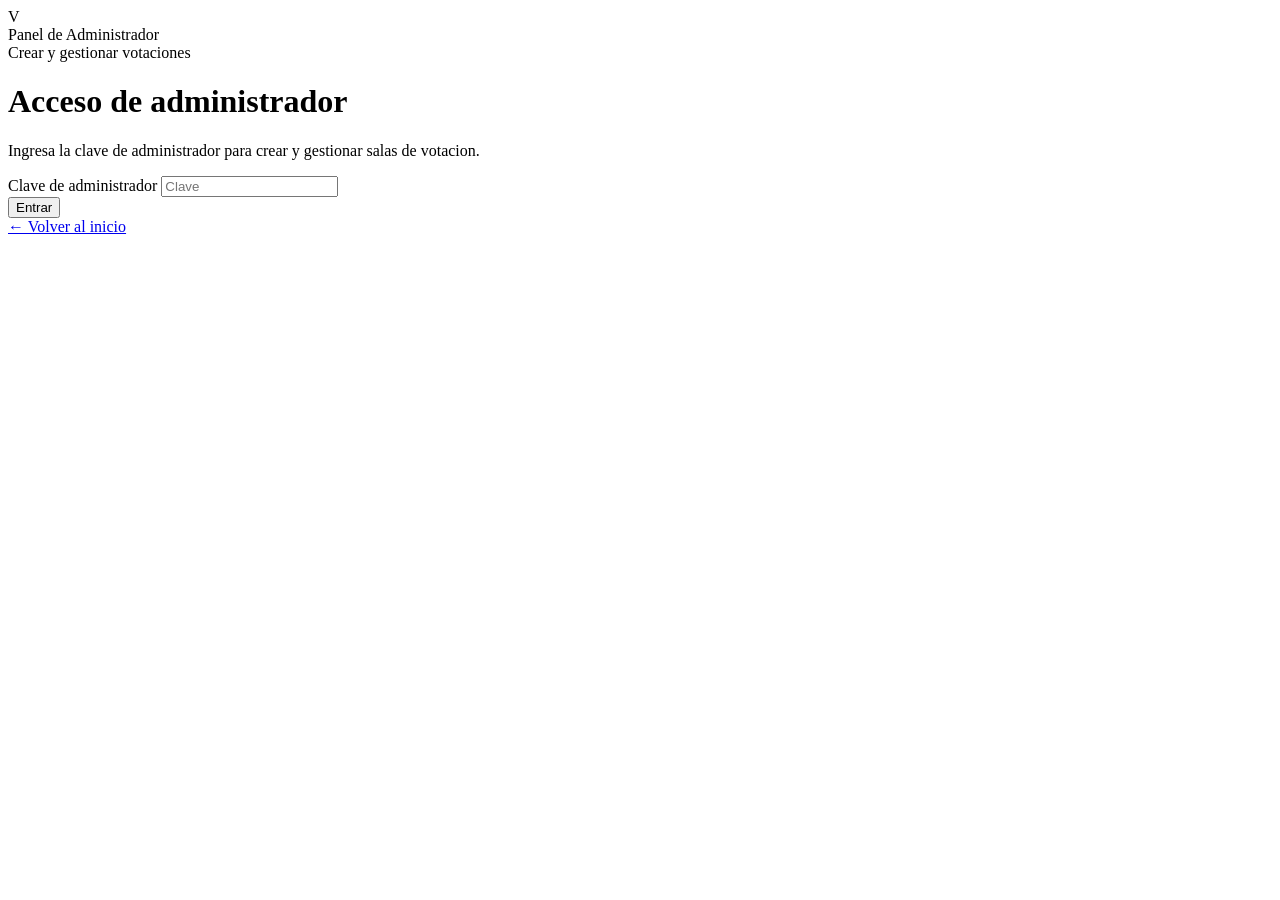
==== web/admin.html @ db4916ad "Primera version del sistema de votacion" ====
<!DOCTYPE html>
<html lang="es">
<head>
<meta charset="UTF-8">
<meta name="viewport" content="width=device-width, initial-scale=1.0">
<title>Panel de Administrador — Sala de Votacion</title>
<link rel="stylesheet" href="/estilo.css">
</head>
<body>
<div class="envoltura">

  <div class="marca">
    <div class="sello">V</div>
    <div>
      <div class="titulo">Panel de Administrador</div>
      <div class="subtitulo">Crear y gestionar votaciones</div>
    </div>
  </div>

  <!-- ==================== VISTA: LOGIN ==================== -->
  <div id="vistaLogin">
    <h1>Acceso de administrador</h1>
    <p class="detalle">Ingresa la clave de administrador para crear y gestionar salas de votacion.</p>
    <div class="panel">
      <label for="claveAdmin">Clave de administrador</label>
      <input type="password" id="claveAdmin" placeholder="Clave">
      <div class="aviso error" id="avisoLogin"></div>
      <div class="fila-botones">
        <button class="boton boton-dorado" onclick="login()">Entrar</button>
      </div>
    </div>
    <a href="/" class="enlace-secundario">← Volver al inicio</a>
  </div>

  <!-- ==================== VISTA: CREAR LOBBY ==================== -->
  <div id="vistaCrear" style="display:none;">
    <h1>Crear nueva votacion</h1>
    <p class="detalle">Dale un nombre a tu sala de votacion. Luego podras subir las imagenes.</p>
    <div class="panel">
      <label for="nombreLobby">Nombre de la votacion</label>
      <input type="text" id="nombreLobby" placeholder="Ej: Diseños para el logo nuevo">
      <div class="fila-botones">
        <button class="boton boton-verde" onclick="crearLobby()">Crear sala</button>
      </div>
    </div>
  </div>

  <!-- ==================== VISTA: GESTIONAR LOBBY ==================== -->
  <div id="vistaGestion" style="display:none;">
    <h1 id="nombreLobbyTitulo">Sala de votacion</h1>
    <p class="detalle">Comparte este link con los votantes. Cualquiera con el link puede entrar y votar.</p>

    <div class="panel">
      <h2>Link para compartir</h2>
      <div class="codigo-lobby" id="linkLobby"></div>
      <div class="fila-botones">
        <button class="boton boton-fantasma" onclick="copiarLink()">Copiar link</button>
        <button class="boton boton-fantasma" onclick="verResultados()">Ver resultados</button>
        <span id="totalUsuariosTexto" style="font-family:'Helvetica Neue',Arial,sans-serif; font-size:13px; color:var(--texto-tenue); align-self:center;"></span>
      </div>
    </div>

    <div class="panel">
      <h2>Agregar imagen</h2>
      <label for="archivoImagen">Imagen</label>
      <input type="file" id="archivoImagen" accept="image/*">
      <label for="descImagen">Descripcion (esto lo vera quien vota)</label>
      <textarea id="descImagen" placeholder="Describe la imagen para dar contexto a los votantes..."></textarea>
      <div class="aviso error" id="avisoImagen"></div>
      <div class="aviso ok" id="avisoImagenOk"></div>
      <div class="fila-botones">
        <button class="boton boton-dorado" id="btnSubir" onclick="subirImagen()">Subir imagen</button>
      </div>
    </div>

    <div class="panel">
      <h2>Imagenes en esta votacion</h2>
      <div class="lista-imagenes" id="listaImagenes"></div>
      <div class="vacio" id="listaVacia" style="display:none;">Aun no has subido ninguna imagen.</div>
    </div>

    <div class="fila-botones">
      <button class="boton boton-fantasma" onclick="nuevaVotacion()">+ Crear otra votacion</button>
    </div>
  </div>

  <!-- ==================== VISTA: RESULTADOS ==================== -->
  <div id="vistaResultados" style="display:none;">
    <h1 id="nombreResultadosTitulo">Resultados</h1>
    <p class="detalle" id="resumenResultados"></p>

    <div class="panel">
      <table class="resultados" id="tablaResultados">
        <thead>
          <tr>
            <th></th>
            <th>Descripcion</th>
            <th>Si / No</th>
            <th>Proporcion</th>
            <th>Votantes</th>
          </tr>
        </thead>
        <tbody id="cuerpoTablaResultados"></tbody>
      </table>
      <div class="vacio" id="resultadosVacio" style="display:none;">Todavia no hay imagenes o votos en esta sala.</div>
    </div>

    <div class="fila-botones">
      <button class="boton boton-fantasma" onclick="volverGestion()">← Volver a la gestion</button>
      <button class="boton boton-fantasma" onclick="verResultados()">Actualizar</button>
    </div>
  </div>

</div>

<script>
let CLAVE = '';
let CODIGO_ACTUAL = '';

function mostrarVista(id) {
  ['vistaLogin','vistaCrear','vistaGestion','vistaResultados'].forEach(v => {
    document.getElementById(v).style.display = (v === id) ? 'block' : 'none';
  });
}

async function login() {
  const aviso = document.getElementById('avisoLogin');
  aviso.classList.remove('mostrar');
  const clave = document.getElementById('claveAdmin').value;

  try {
    const res = await fetch('/api/admin/login', {
      method: 'POST',
      headers: {'Content-Type': 'application/json'},
      body: JSON.stringify({clave: clave})
    });
    if (!res.ok) {
      aviso.textContent = 'Clave incorrecta.';
      aviso.classList.add('mostrar');
      return;
    }
    CLAVE = clave;
    mostrarVista('vistaCrear');
  } catch (e) {
    aviso.textContent = 'Error de conexion con el servidor.';
    aviso.classList.add('mostrar');
  }
}

document.getElementById('claveAdmin').addEventListener('keydown', function(e){
  if (e.key === 'Enter') login();
});

async function crearLobby() {
  const nombre = document.getElementById('nombreLobby').value.trim() || 'Votacion sin nombre';
  const res = await fetch('/api/admin/crear-lobby', {
    method: 'POST',
    headers: {'Content-Type': 'application/json'},
    body: JSON.stringify({clave: CLAVE, nombre: nombre})
  });
  const datos = await res.json();
  if (!res.ok) { alert(datos.error || 'No se pudo crear la sala.'); return; }

  CODIGO_ACTUAL = datos.codigo;
  document.getElementById('nombreLobbyTitulo').textContent = nombre;
  document.getElementById('linkLobby').textContent = window.location.origin + '/lobby/' + datos.codigo;
  mostrarVista('vistaGestion');
  cargarGestion();
}

function nuevaVotacion() {
  document.getElementById('nombreLobby').value = '';
  mostrarVista('vistaCrear');
}

function copiarLink() {
  const texto = document.getElementById('linkLobby').textContent;
  navigator.clipboard.writeText(texto).then(() => {
    const btn = event.target;
    const original = btn.textContent;
    btn.textContent = '¡Copiado!';
    setTimeout(() => btn.textContent = original, 1500);
  });
}

async function cargarGestion() {
  const res = await fetch('/api/admin/lobby?codigo=' + encodeURIComponent(CODIGO_ACTUAL) + '&clave=' + encodeURIComponent(CLAVE));
  const datos = await res.json();
  if (!res.ok) return;

  document.getElementById('totalUsuariosTexto').textContent = datos.totalUsuarios + ' usuario(s) conectado(s)';

  const lista = document.getElementById('listaImagenes');
  lista.innerHTML = '';
  if (datos.imagenes.length === 0) {
    document.getElementById('listaVacia').style.display = 'block';
  } else {
    document.getElementById('listaVacia').style.display = 'none';
    datos.imagenes.forEach(img => {
      const div = document.createElement('div');
      div.className = 'tarjeta-imagen';
      div.innerHTML = `
        <img src="${img.url}" alt="">
        <div class="info">
          <div class="desc">${escaparHtml(img.descripcion || '(sin descripcion)')}</div>
          <div class="meta">${img.totalVotos} voto(s) · ${img.totalSi} si · ${img.totalNo} no</div>
        </div>
      `;
      lista.appendChild(div);
    });
  }
}

async function subirImagen() {
  const archivo = document.getElementById('archivoImagen').files[0];
  const descripcion = document.getElementById('descImagen').value.trim();
  const avisoErr = document.getElementById('avisoImagen');
  const avisoOk = document.getElementById('avisoImagenOk');
  avisoErr.classList.remove('mostrar');
  avisoOk.classList.remove('mostrar');

  if (!archivo) {
    avisoErr.textContent = 'Selecciona una imagen primero.';
    avisoErr.classList.add('mostrar');
    return;
  }

  const btn = document.getElementById('btnSubir');
  btn.disabled = true;
  btn.textContent = 'Subiendo...';

  const formData = new FormData();
  formData.append('clave', CLAVE);
  formData.append('codigo', CODIGO_ACTUAL);
  formData.append('descripcion', descripcion);
  formData.append('archivo', archivo);

  try {
    const res = await fetch('/api/admin/subir-imagen', { method: 'POST', body: formData });
    const datos = await res.json();
    if (!res.ok) {
      avisoErr.textContent = datos.error || 'No se pudo subir la imagen.';
      avisoErr.classList.add('mostrar');
      return;
    }
    avisoOk.textContent = 'Imagen agregada correctamente.';
    avisoOk.classList.add('mostrar');
    document.getElementById('archivoImagen').value = '';
    document.getElementById('descImagen').value = '';
    cargarGestion();
  } catch (e) {
    avisoErr.textContent = 'Error de conexion con el servidor.';
    avisoErr.classList.add('mostrar');
  } finally {
    btn.disabled = false;
    btn.textContent = 'Subir imagen';
  }
}

async function verResultados() {
  const res = await fetch('/api/lobby/resultados?codigo=' + encodeURIComponent(CODIGO_ACTUAL));
  const datos = await res.json();
  if (!res.ok) { alert(datos.error || 'No se pudieron cargar los resultados.'); return; }

  document.getElementById('nombreResultadosTitulo').textContent = 'Resultados — ' + datos.nombre;
  document.getElementById('resumenResultados').textContent = datos.totalUsuarios + ' usuario(s) se han unido a esta votacion.';

  const cuerpo = document.getElementById('cuerpoTablaResultados');
  cuerpo.innerHTML = '';

  if (datos.imagenes.length === 0) {
    document.getElementById('resultadosVacio').style.display = 'block';
  } else {
    document.getElementById('resultadosVacio').style.display = 'none';
    datos.imagenes.forEach(img => {
      const votantesTexto = img.votantes.map(v => `<span class="pastilla ${v.voto ? 'si' : 'no'}">${escaparHtml(v.usuario)}</span>`).join(' ');
      const tr = document.createElement('tr');
      tr.innerHTML = `
        <td><img src="${img.url}" alt=""></td>
        <td>${escaparHtml(img.descripcion || '(sin descripcion)')}</td>
        <td>${img.totalSi} si / ${img.totalNo} no</td>
        <td>
          <div class="barra-resultado"><div class="relleno" style="width:${img.porcentajeSi}%"></div></div>
          <div style="font-size:11px; color:var(--texto-tenue); margin-top:4px; font-family:'Helvetica Neue',Arial,sans-serif;">${img.porcentajeSi}% a favor</div>
        </td>
        <td>${votantesTexto || '<span style="color:var(--texto-tenue); font-family:\'Helvetica Neue\',Arial,sans-serif; font-size:12px;">Sin votos aun</span>'}</td>
      `;
      cuerpo.appendChild(tr);
    });
  }

  mostrarVista('vistaResultados');
}

function volverGestion() {
  mostrarVista('vistaGestion');
  cargarGestion();
}

function escaparHtml(s) {
  const div = document.createElement('div');
  div.textContent = s;
  return div.innerHTML;
}
</script>
</body>
</html>
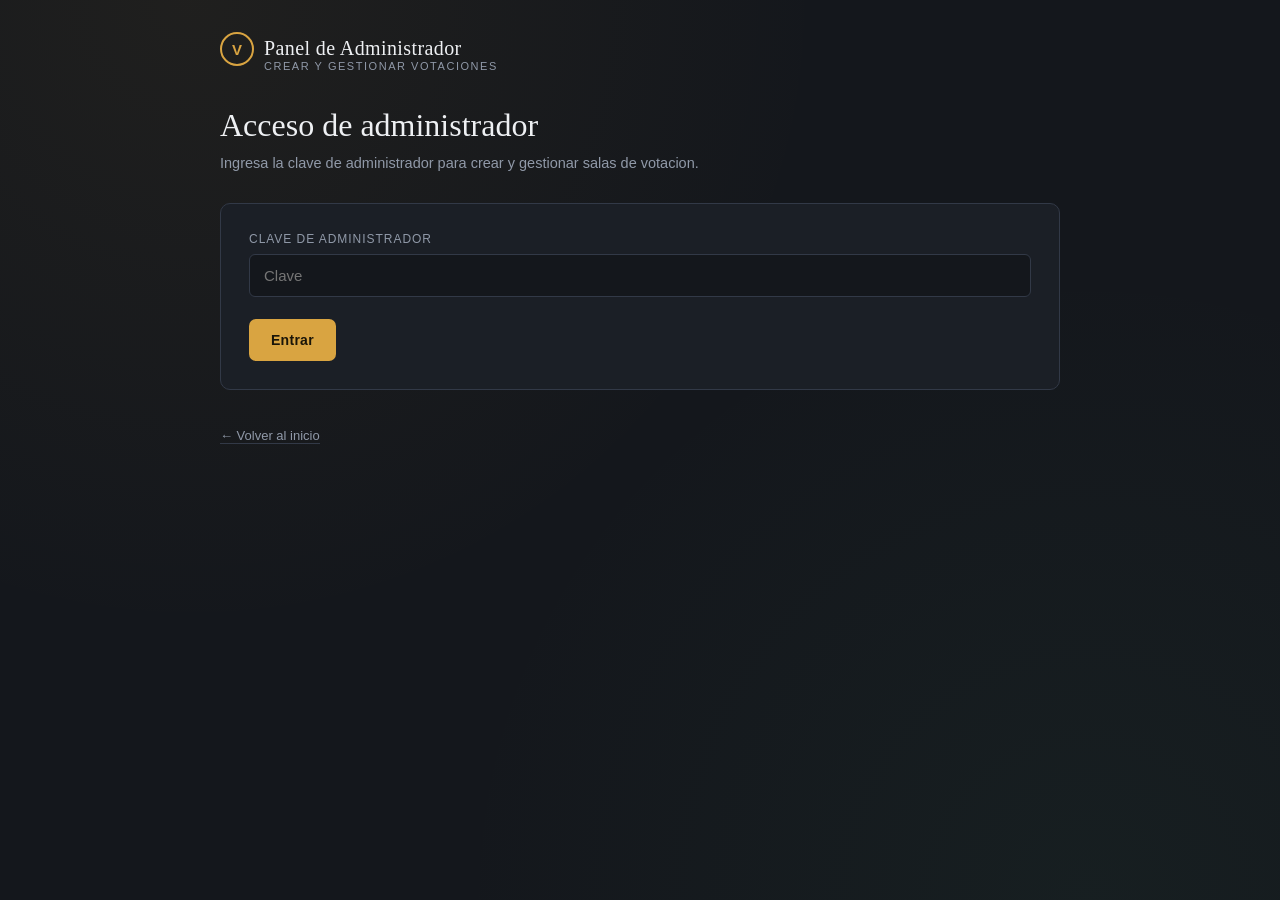
==== commit e20b311c: "Add files via upload" ====
--- a/web/admin.html
+++ b/web/admin.html
@@ -48,19 +48,33 @@
   <!-- ==================== VISTA: GESTIONAR LOBBY ==================== -->
   <div id="vistaGestion" style="display:none;">
     <h1 id="nombreLobbyTitulo">Sala de votacion</h1>
-    <p class="detalle">Comparte este link con los votantes. Cualquiera con el link puede entrar y votar.</p>
+    <p class="detalle">
+      Comparte este link con los participantes. Ellos pueden entrar, votar y tambien subir sus propias
+      imagenes (hasta 5 cada uno) mientras la sala esta abierta. Cuando esten listos, inicia la votacion:
+      a partir de ahi el orden queda fijo y aleatorio, igual para todos, y no se pueden agregar mas imagenes.
+    </p>
 
     <div class="panel">
       <h2>Link para compartir</h2>
       <div class="codigo-lobby" id="linkLobby"></div>
       <div class="fila-botones">
         <button class="boton boton-fantasma" onclick="copiarLink()">Copiar link</button>
+        <button class="boton boton-fantasma" onclick="cargarGestion()">Actualizar</button>
         <button class="boton boton-fantasma" onclick="verResultados()">Ver resultados</button>
         <span id="totalUsuariosTexto" style="font-family:'Helvetica Neue',Arial,sans-serif; font-size:13px; color:var(--texto-tenue); align-self:center;"></span>
       </div>
     </div>
 
-    <div class="panel">
+    <div class="panel" id="panelEstadoVotacion">
+      <h2>Estado de la votacion</h2>
+      <div class="insignia-fase" id="insigniaFase"></div>
+      <p class="detalle" id="descripcionFase" style="margin:14px 0 0;"></p>
+      <div class="fila-botones">
+        <button class="boton boton-verde" id="btnIniciarVotacion" onclick="iniciarVotacion()">Iniciar votacion</button>
+      </div>
+    </div>
+
+    <div class="panel" id="panelAgregarImagen">
       <h2>Agregar imagen</h2>
       <label for="archivoImagen">Imagen</label>
       <input type="file" id="archivoImagen" accept="image/*">
@@ -76,7 +90,7 @@
     <div class="panel">
       <h2>Imagenes en esta votacion</h2>
       <div class="lista-imagenes" id="listaImagenes"></div>
-      <div class="vacio" id="listaVacia" style="display:none;">Aun no has subido ninguna imagen.</div>
+      <div class="vacio" id="listaVacia" style="display:none;">Aun no hay ninguna imagen.</div>
     </div>
 
     <div class="fila-botones">
@@ -183,12 +197,30 @@
   });
 }
 
+const TEXTOS_FASE = {
+  carga: 'Sala abierta: se pueden subir imagenes (el admin y cada participante, hasta 5).',
+  votando: 'Votacion en curso: el orden ya quedo fijo y no se pueden agregar mas imagenes.',
+  terminado: 'La votacion ya termino. Podes ver los resultados finales.'
+};
+
 async function cargarGestion() {
   const res = await fetch('/api/admin/lobby?codigo=' + encodeURIComponent(CODIGO_ACTUAL) + '&clave=' + encodeURIComponent(CLAVE));
   const datos = await res.json();
   if (!res.ok) return;
 
   document.getElementById('totalUsuariosTexto').textContent = datos.totalUsuarios + ' usuario(s) conectado(s)';
+
+  const fase = datos.fase || 'carga';
+  const insignia = document.getElementById('insigniaFase');
+  insignia.textContent = fase === 'carga' ? 'Sala abierta' : (fase === 'votando' ? 'Votando' : 'Terminado');
+  insignia.className = 'insignia-fase ' + fase;
+  document.getElementById('descripcionFase').textContent = TEXTOS_FASE[fase] || '';
+
+  const btnIniciar = document.getElementById('btnIniciarVotacion');
+  btnIniciar.style.display = fase === 'carga' ? 'inline-block' : 'none';
+  btnIniciar.disabled = datos.imagenes.length === 0;
+
+  document.getElementById('panelAgregarImagen').style.display = fase === 'carga' ? 'block' : 'none';
 
   const lista = document.getElementById('listaImagenes');
   lista.innerHTML = '';
@@ -199,15 +231,38 @@
     datos.imagenes.forEach(img => {
       const div = document.createElement('div');
       div.className = 'tarjeta-imagen';
+      const autor = img.subidoPor ? escaparHtml(img.subidoPor) : 'Administrador';
       div.innerHTML = `
         <img src="${img.url}" alt="">
         <div class="info">
           <div class="desc">${escaparHtml(img.descripcion || '(sin descripcion)')}</div>
-          <div class="meta">${img.totalVotos} voto(s) · ${img.totalSi} si · ${img.totalNo} no</div>
+          <div class="meta">Subida por ${autor} · ${img.totalVotos} voto(s) · ${img.totalSi} si · ${img.totalNo} no</div>
         </div>
       `;
       lista.appendChild(div);
     });
+  }
+}
+
+async function iniciarVotacion() {
+  const btn = document.getElementById('btnIniciarVotacion');
+  btn.disabled = true;
+  try {
+    const res = await fetch('/api/admin/iniciar-votacion', {
+      method: 'POST',
+      headers: {'Content-Type': 'application/json'},
+      body: JSON.stringify({clave: CLAVE, codigo: CODIGO_ACTUAL})
+    });
+    const datos = await res.json();
+    if (!res.ok) {
+      alert(datos.error || 'No se pudo iniciar la votacion.');
+      btn.disabled = false;
+      return;
+    }
+    cargarGestion();
+  } catch (e) {
+    alert('Error de conexion con el servidor.');
+    btn.disabled = false;
   }
 }
 
@@ -274,10 +329,15 @@
     document.getElementById('resultadosVacio').style.display = 'none';
     datos.imagenes.forEach(img => {
       const votantesTexto = img.votantes.map(v => `<span class="pastilla ${v.voto ? 'si' : 'no'}">${escaparHtml(v.usuario)}</span>`).join(' ');
+      const autor = img.subidoPor ? escaparHtml(img.subidoPor) : 'Administrador';
+      const adivinanzasTexto = (img.estadisticasAdivinanza || [])
+        .slice().sort((a, b) => b.votos - a.votos)
+        .map(e => `${escaparHtml(e.nombre)}${e.nombre === img.subidoPor ? ' ✓' : ''} (${e.votos})`)
+        .join(', ');
       const tr = document.createElement('tr');
       tr.innerHTML = `
         <td><img src="${img.url}" alt=""></td>
-        <td>${escaparHtml(img.descripcion || '(sin descripcion)')}</td>
+        <td>${escaparHtml(img.descripcion || '(sin descripcion)')}<div class="meta-resultado">Subida por ${autor}${adivinanzasTexto ? ' · Adivinanzas: ' + adivinanzasTexto : ''}</div></td>
         <td>${img.totalSi} si / ${img.totalNo} no</td>
         <td>
           <div class="barra-resultado"><div class="relleno" style="width:${img.porcentajeSi}%"></div></div>
--- a/estilo.css
+++ b/estilo.css
@@ -0,0 +1,487 @@
+/* =========================================================
+   Paleta y tipografia
+   Fondo: tinta oscura casi-negra, como una sala de conteo
+   Acentos: verde urna (si) / coral (no) / dorado boleta
+   ========================================================= */
+:root {
+  --tinta: #14171c;
+  --tinta-2: #1b1f26;
+  --tinta-3: #232833;
+  --linea: #323947;
+  --texto: #eef0f3;
+  --texto-tenue: #9099a8;
+  --dorado: #d9a441;
+  --verde: #4caf7d;
+  --verde-fuerte: #2f9d68;
+  --coral: #e0614f;
+  --coral-fuerte: #c94734;
+  --radio: 10px;
+}
+
+* { box-sizing: border-box; }
+
+html, body {
+  margin: 0;
+  padding: 0;
+  background: var(--tinta);
+  color: var(--texto);
+  font-family: "Iowan Old Style", "Georgia", "Palatino Linotype", serif;
+  min-height: 100vh;
+}
+
+body {
+  background-image:
+    radial-gradient(circle at 15% 0%, rgba(217, 164, 65, 0.06), transparent 45%),
+    radial-gradient(circle at 85% 100%, rgba(76, 175, 125, 0.05), transparent 45%);
+}
+
+.envoltura {
+  max-width: 880px;
+  margin: 0 auto;
+  padding: 32px 20px 80px;
+}
+
+.marca {
+  display: flex;
+  align-items: baseline;
+  gap: 10px;
+  margin-bottom: 34px;
+}
+
+.marca .sello {
+  width: 34px;
+  height: 34px;
+  border: 2px solid var(--dorado);
+  border-radius: 50%;
+  display: flex;
+  align-items: center;
+  justify-content: center;
+  font-family: "Helvetica Neue", Arial, sans-serif;
+  font-weight: 700;
+  font-size: 15px;
+  color: var(--dorado);
+  flex-shrink: 0;
+}
+
+.marca .titulo {
+  font-size: 20px;
+  letter-spacing: 0.02em;
+  color: var(--texto);
+}
+
+.marca .subtitulo {
+  font-family: "Helvetica Neue", Arial, sans-serif;
+  font-size: 11px;
+  letter-spacing: 0.14em;
+  text-transform: uppercase;
+  color: var(--texto-tenue);
+}
+
+h1 {
+  font-size: 32px;
+  font-weight: 400;
+  line-height: 1.2;
+  margin: 0 0 8px;
+}
+
+h2 {
+  font-family: "Helvetica Neue", Arial, sans-serif;
+  font-size: 13px;
+  text-transform: uppercase;
+  letter-spacing: 0.12em;
+  color: var(--texto-tenue);
+  font-weight: 600;
+  margin: 0 0 16px;
+}
+
+p.detalle {
+  color: var(--texto-tenue);
+  font-family: "Helvetica Neue", Arial, sans-serif;
+  font-size: 14.5px;
+  line-height: 1.6;
+  margin: 0 0 28px;
+}
+
+.panel {
+  background: var(--tinta-2);
+  border: 1px solid var(--linea);
+  border-radius: var(--radio);
+  padding: 28px;
+  margin-bottom: 20px;
+}
+
+label {
+  display: block;
+  font-family: "Helvetica Neue", Arial, sans-serif;
+  font-size: 12px;
+  text-transform: uppercase;
+  letter-spacing: 0.08em;
+  color: var(--texto-tenue);
+  margin-bottom: 8px;
+  margin-top: 18px;
+}
+label:first-child { margin-top: 0; }
+
+input[type="text"],
+input[type="password"],
+textarea {
+  width: 100%;
+  background: var(--tinta);
+  border: 1px solid var(--linea);
+  border-radius: 6px;
+  color: var(--texto);
+  font-family: "Helvetica Neue", Arial, sans-serif;
+  font-size: 15px;
+  padding: 12px 14px;
+  outline: none;
+  transition: border-color 0.15s ease;
+}
+
+input[type="text"]:focus,
+input[type="password"]:focus,
+textarea:focus {
+  border-color: var(--dorado);
+}
+
+textarea { resize: vertical; min-height: 70px; }
+
+input[type="file"] {
+  font-family: "Helvetica Neue", Arial, sans-serif;
+  color: var(--texto-tenue);
+  font-size: 13.5px;
+}
+
+.boton {
+  font-family: "Helvetica Neue", Arial, sans-serif;
+  font-size: 14px;
+  font-weight: 600;
+  letter-spacing: 0.02em;
+  border: none;
+  border-radius: 7px;
+  padding: 13px 22px;
+  cursor: pointer;
+  transition: transform 0.08s ease, filter 0.15s ease;
+}
+.boton:hover { filter: brightness(1.08); }
+.boton:active { transform: scale(0.98); }
+
+.boton-dorado { background: var(--dorado); color: #1a1508; }
+.boton-verde { background: var(--verde); color: #06210f; }
+.boton-coral { background: var(--coral); color: #2a0a05; }
+.boton-fantasma {
+  background: transparent;
+  color: var(--texto-tenue);
+  border: 1px solid var(--linea);
+}
+.boton-fantasma:hover { color: var(--texto); border-color: var(--texto-tenue); }
+.boton:disabled { opacity: 0.45; cursor: not-allowed; filter: none; }
+
+.fila-botones { display: flex; gap: 12px; margin-top: 22px; flex-wrap: wrap; }
+
+.aviso {
+  font-family: "Helvetica Neue", Arial, sans-serif;
+  font-size: 13.5px;
+  padding: 12px 14px;
+  border-radius: 6px;
+  margin: 16px 0;
+  display: none;
+}
+.aviso.mostrar { display: block; }
+.aviso.error { background: rgba(224, 97, 79, 0.12); border: 1px solid rgba(224, 97, 79, 0.4); color: #f3a99c; }
+.aviso.ok { background: rgba(76, 175, 125, 0.12); border: 1px solid rgba(76, 175, 125, 0.4); color: #9fdcb9; }
+
+.codigo-lobby {
+  font-family: "Courier New", monospace;
+  font-size: 15px;
+  background: var(--tinta);
+  border: 1px dashed var(--linea);
+  border-radius: 6px;
+  padding: 12px 14px;
+  color: var(--dorado);
+  word-break: break-all;
+  user-select: all;
+}
+
+.enlace-secundario {
+  display: inline-block;
+  margin-top: 18px;
+  font-family: "Helvetica Neue", Arial, sans-serif;
+  font-size: 13px;
+  color: var(--texto-tenue);
+  text-decoration: none;
+  border-bottom: 1px solid var(--linea);
+}
+.enlace-secundario:hover { color: var(--texto); border-color: var(--texto-tenue); }
+
+/* Tarjetas de imagen en la lista del admin */
+.lista-imagenes { display: flex; flex-direction: column; gap: 14px; }
+
+.tarjeta-imagen {
+  display: flex;
+  gap: 16px;
+  background: var(--tinta);
+  border: 1px solid var(--linea);
+  border-radius: 8px;
+  padding: 14px;
+  align-items: center;
+}
+
+.tarjeta-imagen img {
+  width: 76px;
+  height: 76px;
+  object-fit: cover;
+  border-radius: 6px;
+  flex-shrink: 0;
+  background: var(--tinta-3);
+}
+
+.tarjeta-imagen .info { flex: 1; min-width: 0; }
+.tarjeta-imagen .desc {
+  font-family: "Helvetica Neue", Arial, sans-serif;
+  font-size: 14px;
+  color: var(--texto);
+  margin-bottom: 4px;
+}
+.tarjeta-imagen .meta {
+  font-family: "Helvetica Neue", Arial, sans-serif;
+  font-size: 12px;
+  color: var(--texto-tenue);
+}
+
+/* Pantalla de votacion */
+.contador {
+  font-family: "Helvetica Neue", Arial, sans-serif;
+  font-size: 12px;
+  letter-spacing: 0.1em;
+  text-transform: uppercase;
+  color: var(--texto-tenue);
+  margin-bottom: 14px;
+}
+
+.boleta {
+  background: var(--tinta-2);
+  border: 1px solid var(--linea);
+  border-radius: 14px;
+  overflow: hidden;
+  margin-bottom: 22px;
+}
+
+.boleta .marco-imagen {
+  width: 100%;
+  aspect-ratio: 4 / 3;
+  background: var(--tinta-3);
+  display: flex;
+  align-items: center;
+  justify-content: center;
+  overflow: hidden;
+}
+
+.boleta .marco-imagen img {
+  width: 100%;
+  height: 100%;
+  object-fit: contain;
+  background: var(--tinta-3);
+}
+
+.boleta .cuerpo { padding: 22px 24px 26px; }
+
+.boleta .descripcion {
+  font-size: 20px;
+  line-height: 1.4;
+  margin: 0 0 22px;
+  color: var(--texto);
+}
+
+.botones-voto { display: flex; gap: 12px; }
+.botones-voto .boton { flex: 1; padding: 16px; font-size: 15px; }
+
+.pantalla-fin {
+  text-align: center;
+  padding: 60px 20px;
+}
+.pantalla-fin .sello-final {
+  width: 60px;
+  height: 60px;
+  border: 2px solid var(--verde);
+  border-radius: 50%;
+  display: flex;
+  align-items: center;
+  justify-content: center;
+  margin: 0 auto 20px;
+  color: var(--verde);
+  font-size: 26px;
+}
+
+/* Tabla de resultados */
+table.resultados {
+  width: 100%;
+  border-collapse: collapse;
+  font-family: "Helvetica Neue", Arial, sans-serif;
+  font-size: 14px;
+}
+table.resultados th {
+  text-align: left;
+  font-size: 11px;
+  text-transform: uppercase;
+  letter-spacing: 0.08em;
+  color: var(--texto-tenue);
+  padding: 0 10px 10px;
+  border-bottom: 1px solid var(--linea);
+}
+table.resultados td {
+  padding: 12px 10px;
+  border-bottom: 1px solid var(--linea);
+  vertical-align: middle;
+}
+table.resultados tr:last-child td { border-bottom: none; }
+table.resultados img {
+  width: 44px;
+  height: 44px;
+  object-fit: cover;
+  border-radius: 5px;
+}
+.barra-resultado {
+  height: 8px;
+  border-radius: 4px;
+  background: var(--tinta-3);
+  overflow: hidden;
+  width: 100%;
+  min-width: 90px;
+}
+.barra-resultado .relleno { height: 100%; background: var(--verde); }
+.pastilla {
+  font-family: "Helvetica Neue", Arial, sans-serif;
+  font-size: 11px;
+  padding: 3px 8px;
+  border-radius: 10px;
+  display: inline-block;
+}
+.pastilla.si { background: rgba(76,175,125,0.15); color: #8fd6ac; }
+.pastilla.no { background: rgba(224,97,79,0.15); color: #f0a89c; }
+
+.vacio {
+  text-align: center;
+  color: var(--texto-tenue);
+  font-family: "Helvetica Neue", Arial, sans-serif;
+  font-size: 14px;
+  padding: 40px 20px;
+}
+
+.meta-resultado {
+  font-family: "Helvetica Neue", Arial, sans-serif;
+  font-size: 11.5px;
+  color: var(--texto-tenue);
+  margin-top: 4px;
+}
+
+/* Contador de subidas propias (carga) */
+.contador-subida {
+  font-family: "Helvetica Neue", Arial, sans-serif;
+  font-size: 12.5px;
+  color: var(--texto-tenue);
+  margin-bottom: 4px;
+}
+
+/* Mensaje de espera (sala abierta / votando pendiente de los demas) */
+.espera-admin {
+  text-align: center;
+  font-family: "Helvetica Neue", Arial, sans-serif;
+  font-size: 13.5px;
+  color: var(--texto-tenue);
+  padding: 20px;
+  border: 1px dashed var(--linea);
+  border-radius: var(--radio);
+  margin-top: 4px;
+}
+
+/* Insignia de fase en el panel de admin */
+.insignia-fase {
+  display: inline-block;
+  font-family: "Helvetica Neue", Arial, sans-serif;
+  font-size: 11px;
+  font-weight: 700;
+  letter-spacing: 0.08em;
+  text-transform: uppercase;
+  padding: 5px 12px;
+  border-radius: 20px;
+}
+.insignia-fase.carga { background: rgba(217, 164, 65, 0.15); color: var(--dorado); }
+.insignia-fase.votando { background: rgba(76, 175, 125, 0.15); color: #8fd6ac; }
+.insignia-fase.terminado { background: rgba(144, 153, 168, 0.15); color: var(--texto-tenue); }
+
+/* Chips para elegir quien subio la imagen */
+.chips {
+  display: flex;
+  flex-wrap: wrap;
+  gap: 8px;
+  margin-top: 4px;
+}
+.chip {
+  font-family: "Helvetica Neue", Arial, sans-serif;
+  font-size: 13px;
+  background: var(--tinta);
+  border: 1px solid var(--linea);
+  color: var(--texto);
+  border-radius: 20px;
+  padding: 8px 16px;
+  cursor: pointer;
+  transition: border-color 0.15s ease, background 0.15s ease;
+}
+.chip:hover { border-color: var(--texto-tenue); }
+.chip.seleccionado {
+  background: rgba(217, 164, 65, 0.15);
+  border-color: var(--dorado);
+  color: var(--dorado);
+}
+
+.botones-voto .boton.seleccionado {
+  outline: 2px solid var(--texto);
+  outline-offset: 2px;
+}
+
+/* Panel de revelacion (autor real + estadisticas de adivinanza) */
+.revelacion {
+  background: var(--tinta);
+  border: 1px solid var(--linea);
+  border-radius: 10px;
+  padding: 18px 20px;
+  margin-top: 4px;
+}
+.revelacion-autor {
+  font-size: 18px;
+  margin-bottom: 8px;
+  color: var(--texto);
+}
+.revelacion-autor strong { color: var(--dorado); }
+.revelacion-votos {
+  font-family: "Helvetica Neue", Arial, sans-serif;
+  font-size: 13px;
+  color: var(--texto-tenue);
+  margin-bottom: 14px;
+}
+.revelacion-adivinanzas-titulo {
+  font-family: "Helvetica Neue", Arial, sans-serif;
+  font-size: 11px;
+  text-transform: uppercase;
+  letter-spacing: 0.08em;
+  color: var(--texto-tenue);
+  margin-bottom: 8px;
+}
+.fila-adivinanza {
+  display: flex;
+  justify-content: space-between;
+  font-family: "Helvetica Neue", Arial, sans-serif;
+  font-size: 13.5px;
+  padding: 7px 0;
+  border-bottom: 1px solid var(--linea);
+  color: var(--texto);
+}
+.fila-adivinanza:last-child { border-bottom: none; }
+.fila-adivinanza.correcto { color: var(--verde); font-weight: 600; }
+
+@media (max-width: 600px) {
+  h1 { font-size: 26px; }
+  .panel { padding: 20px; }
+  .tarjeta-imagen { flex-direction: column; align-items: flex-start; }
+  .tarjeta-imagen img { width: 100%; height: 140px; }
+}
